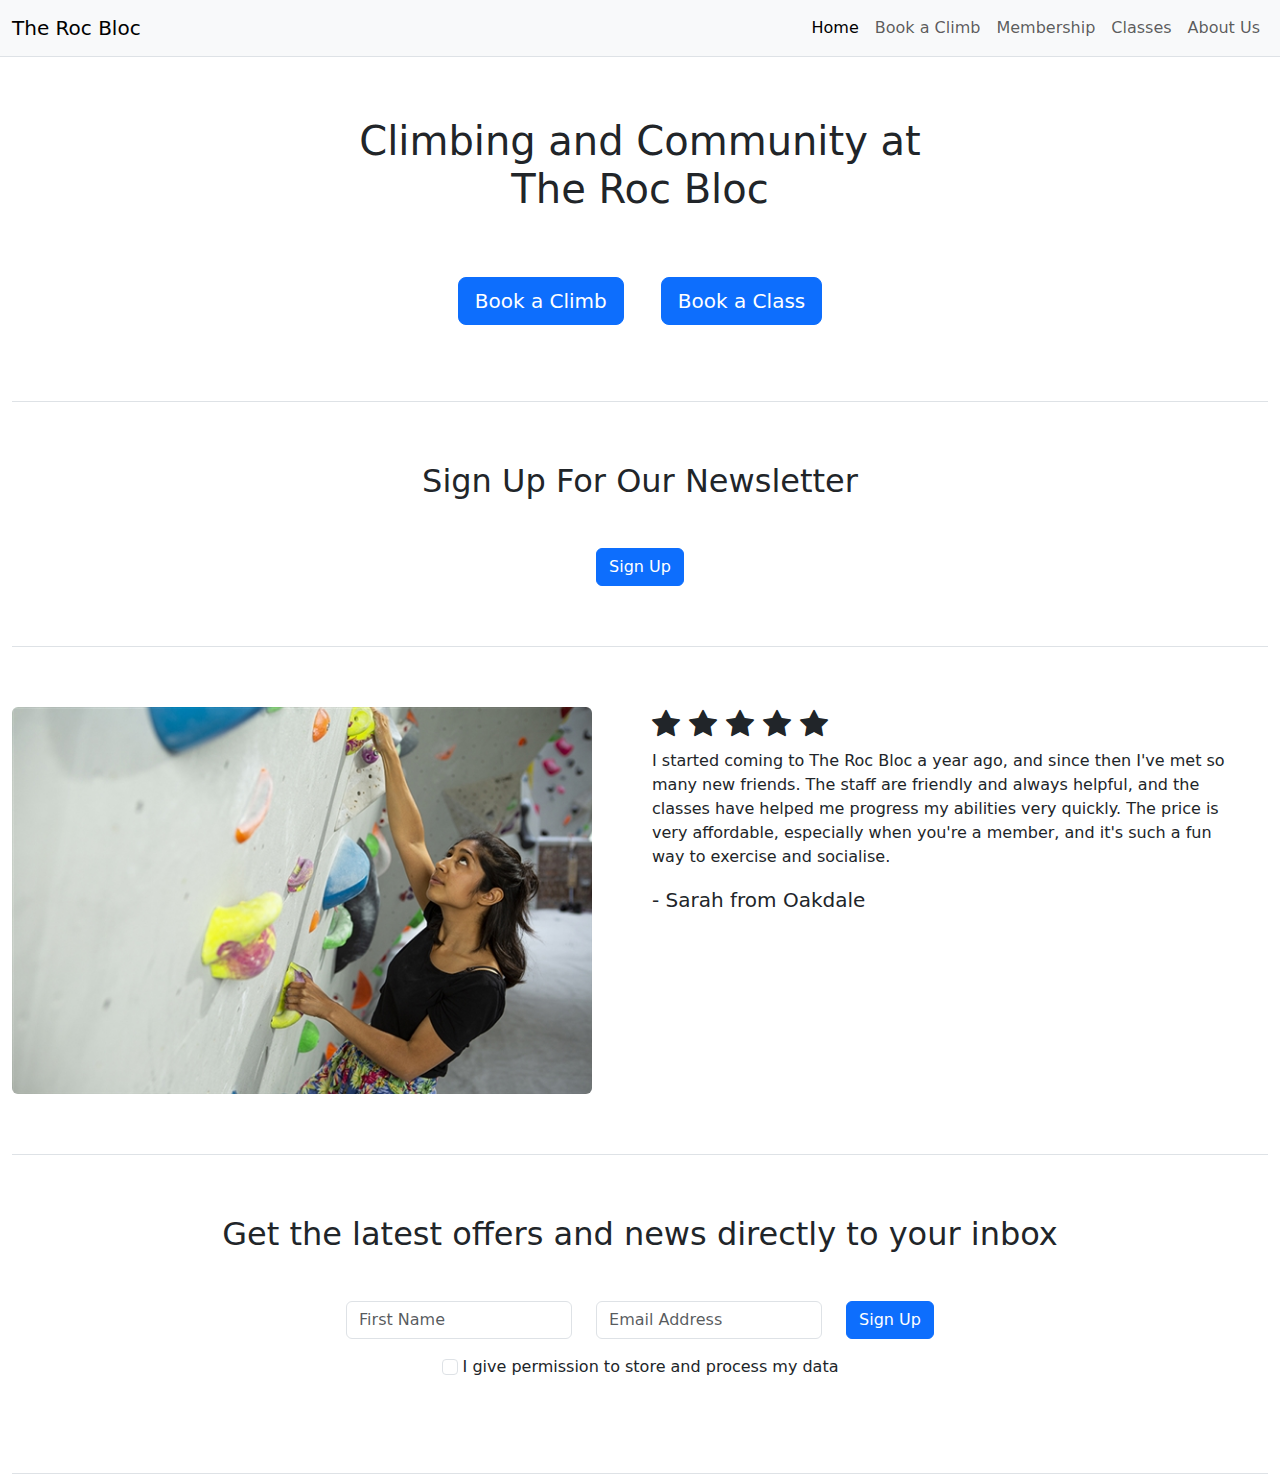
==== index.html @ c5f7d5df "Home page" ====
<!DOCTYPE html>
<html lang="en">

<head>
    <meta charset="UTF-8">
    <meta http-equiv="X-UA-Compatible" content="IE=edge">
    <meta name="viewport" content="width=device-width, initial-scale=1.0">
    <title>The Roc Bloc</title>
    <link rel="stylesheet" href="https://cdn.jsdelivr.net/npm/bootstrap@5.2.3/dist/css/bootstrap.min.css">
    <link rel="stylesheet" href="https://cdn.jsdelivr.net/npm/bootstrap-icons@1.10.5/font/bootstrap-icons.css">
    <link rel="stylesheet" href="./assets/css/styles.css">
</head>

<body>
    <nav class="navbar navbar-expand-lg bg-light border-bottom">
        <div class="container-fluid">
            <a class="navbar-brand" href="/">The Roc Bloc</a>
            <button class="navbar-toggler" type="button" data-bs-toggle="collapse"
                data-bs-target="#navbarSupportedContent" aria-controls="navbarSupportedContent" aria-expanded="false"
                aria-label="Toggle navigation">
                <span class="navbar-toggler-icon"></span>
            </button>
            <div class="collapse navbar-collapse" id="navbarSupportedContent">
                <ul class="navbar-nav ms-auto mb-2 mb-lg-0">
                    <li class="nav-item">
                        <a class="nav-link active" aria-current="page" href="/">Home</a>
                    </li>
                    <li class="nav-item">
                        <a class="nav-link" href="/book.html">Book a Climb</a>
                    </li>
                    <li class="nav-item">
                        <a class="nav-link" href="/membership.html">Membership</a>
                    </li>
                    <li class="nav-item">
                        <a class="nav-link" href="/classes.html">Classes</a>
                    </li>
                    <li class="nav-item">
                        <a class="nav-link" href="/about.html">About Us</a>
                    </li>
                </ul>
            </div>
        </div>
    </nav>

    <main class="container-fluid text-center">
        <section id="welcome" class="border-bottom">
            <h1 class="mb-5">Climbing and Community at<br>The Roc Bloc</h1>
            <a href="book.html" class="btn btn-lg btn-primary m-3">Book a Climb</a>
            <a href="classes.html" class="btn btn-lg btn-primary m-3">Book a Class</a>
        </section>

        <section id="sign-up-cta" class="border-bottom">
            <h2 class="mb-5">Sign Up For Our Newsletter</h2>
            <a href="#sign-up" class="btn btn-primary">Sign Up</a>
        </section>

        <section id="testimonial" class="border-bottom">
            <div class="row">
                <div class="col-lg">
                    <img src="assets/images/sarah.jpeg" alt="Sarah from Oakdale" class="rounded img-fluid">
                </div>
                <div class="col-lg text-md-start py-5 px-md-5 py-lg-0">
                    <h3>
                        <i class="bi bi-star-fill"></i>
                        <i class="bi bi-star-fill"></i>
                        <i class="bi bi-star-fill"></i>
                        <i class="bi bi-star-fill"></i>
                        <i class="bi bi-star-fill"></i>
                    </h3>
                    <p>
                        I started coming to The Roc Bloc a year ago, and since then I've met so many new friends. The
                        staff
                        are friendly and always helpful, and the classes have helped me progress my abilities very
                        quickly.
                        The price is very affordable, especially when you're a member, and it's such a fun way to
                        exercise
                        and socialise.
                    </p>
                    <p class="fs-5">- Sarah from Oakdale</p>
                </div>
            </div>
        </section>

        <section id="sign-up" class="border-bottom">
            <h2 class="mb-5">Get the latest offers and news directly to your inbox</h2>
            <form method="post" action="https://formdump.codeinstitute.net">
                <div class="row row-cols-auto justify-content-center mb-3">
                    <div class="col-md-auto col-12 mb-3">
                        <input id="first-name" type="text" name="first-name" placeholder="First Name"
                            class="form-control" required>
                    </div>
                    <div class="col-md-auto col-12 mb-3">
                        <input id="email" type="email" name="email" placeholder="Email Address" class="form-control"
                            required>
                    </div>
                    <div class="col-12 order-md-last mb-3">
                        <div class="form-check">
                            <input id="data-permission" type="checkbox" name="data-permission"
                                class="form-check-input float-none" required>
                            <label for="data-permission" class="form-check-label">
                                I give permission to store and process my data
                            </label>
                        </div>
                    </div>
                    <div class="col-md-auto col-12 mb-3">
                        <input type="submit" value="Sign Up" class="btn btn-primary">
                    </div>
                </div>
            </form>
        </section>
    </main>

    <script type="text/javascript" src="https://cdn.jsdelivr.net/npm/bootstrap@5.2.3/dist/js/bootstrap.min.js"></script>
</body>

</html>
---- assets/css/styles.css ----
section {
    padding-top: 60px;
    padding-bottom: 60px;
}
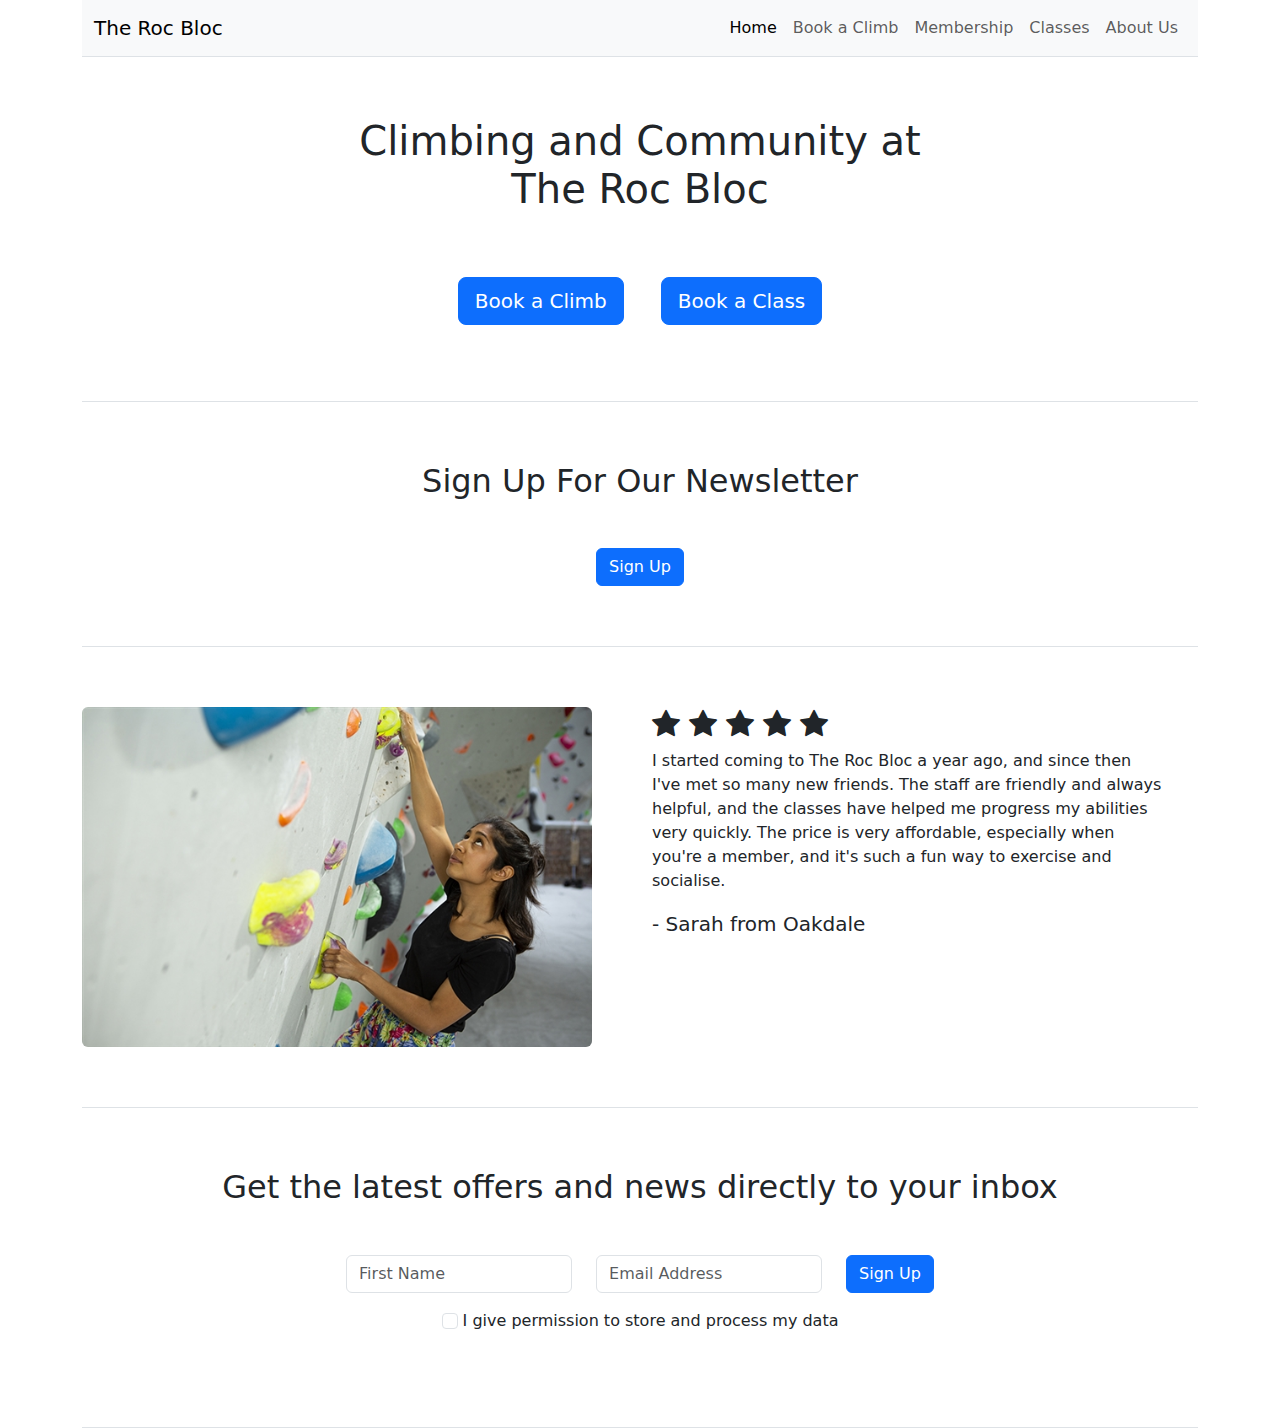
==== commit c33c2823: "Booking page" ====
--- a/index.html
+++ b/index.html
@@ -11,7 +11,7 @@
     <link rel="stylesheet" href="./assets/css/styles.css">
 </head>
 
-<body>
+<body class="container">
     <nav class="navbar navbar-expand-lg bg-light border-bottom">
         <div class="container-fluid">
             <a class="navbar-brand" href="/">The Roc Bloc</a>
@@ -42,7 +42,7 @@
         </div>
     </nav>
 
-    <main class="container-fluid text-center">
+    <main class="text-center">
         <section id="welcome" class="border-bottom">
             <h1 class="mb-5">Climbing and Community at<br>The Roc Bloc</h1>
             <a href="book.html" class="btn btn-lg btn-primary m-3">Book a Climb</a>
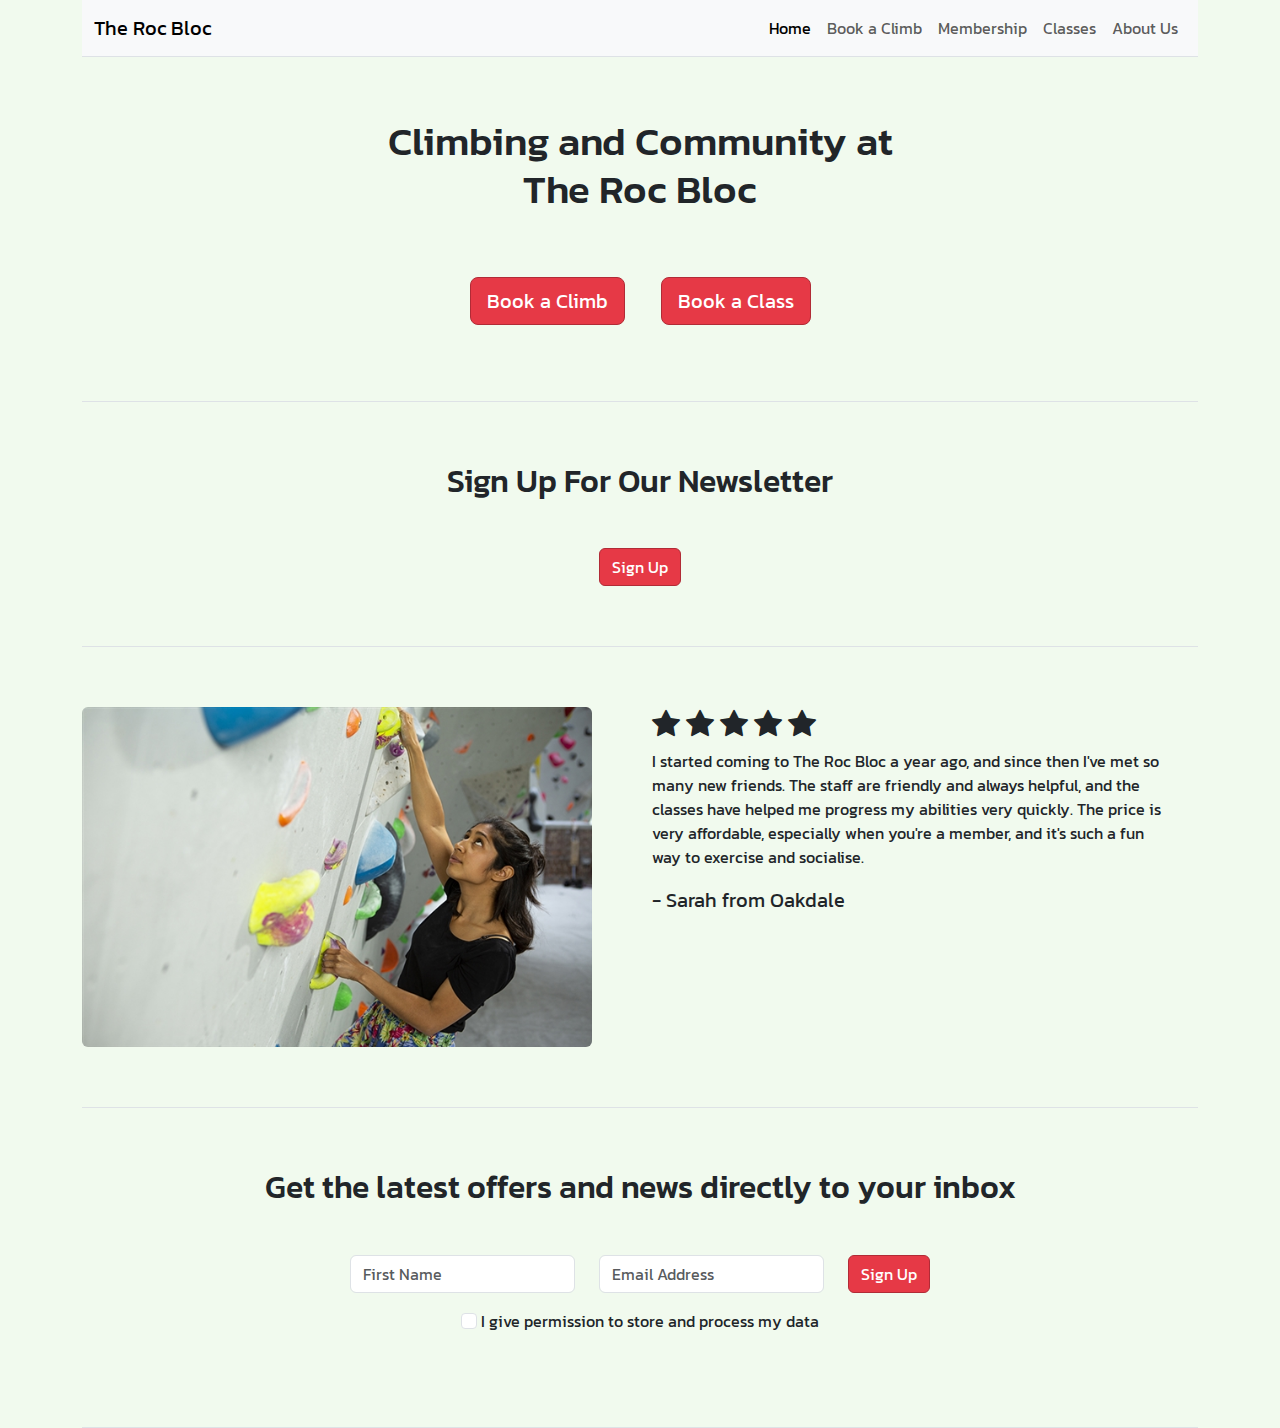
==== commit 402f0398: "Customize font and styles" ====
--- a/index.html
+++ b/index.html
@@ -8,6 +8,9 @@
     <title>The Roc Bloc</title>
     <link rel="stylesheet" href="https://cdn.jsdelivr.net/npm/bootstrap@5.2.3/dist/css/bootstrap.min.css">
     <link rel="stylesheet" href="https://cdn.jsdelivr.net/npm/bootstrap-icons@1.10.5/font/bootstrap-icons.css">
+    <link rel="preconnect" href="https://fonts.googleapis.com">
+    <link rel="preconnect" href="https://fonts.gstatic.com" crossorigin>
+    <link href="https://fonts.googleapis.com/css2?family=Kanit&display=swap" rel="stylesheet">
     <link rel="stylesheet" href="./assets/css/styles.css">
 </head>
 
--- a/assets/css/styles.css
+++ b/assets/css/styles.css
@@ -1,4 +1,34 @@
 section {
     padding-top: 60px;
     padding-bottom: 60px;
+}
+
+body {
+    font-family: 'Kanit', sans-serif;
+    background-color: #F1FAEE;
+}
+
+.btn.btn-primary {
+    background-color: #E63946;
+    border-color: #b12b36;
+}
+
+.btn.btn-primary:hover {
+    background-color: #b12b36;
+    border-color: #b12b36;
+}
+
+.btn.btn-primary:active {
+    background-color: #852029;
+    border-color: #b12b36;
+}
+
+.form-check-input:checked {
+    background-color: #E63946;
+    border-color: #b12b36;
+}
+
+.form-control:focus,
+.form-check-input:focus {
+    box-shadow: 0 0 0 .25rem rgba(230, 57, 70, .25);
 }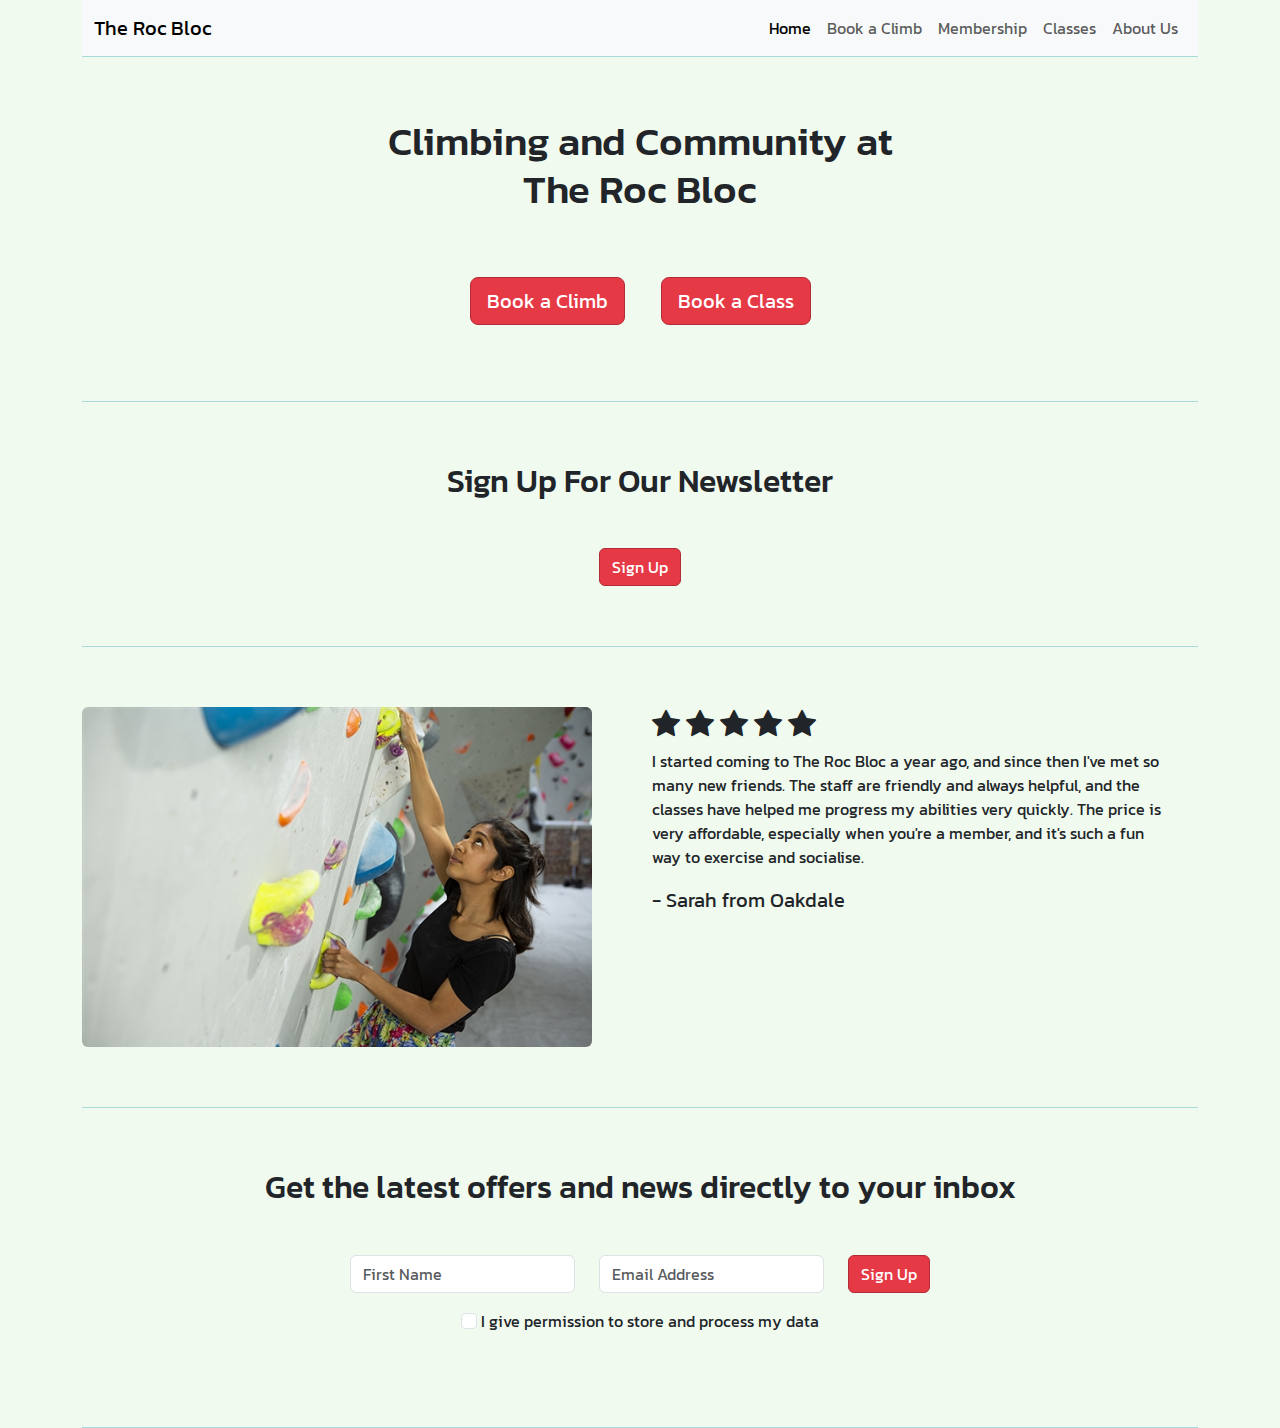
==== commit ba051b70: "Fix links" ====
--- a/index.html
+++ b/index.html
@@ -11,13 +11,13 @@
     <link rel="preconnect" href="https://fonts.googleapis.com">
     <link rel="preconnect" href="https://fonts.gstatic.com" crossorigin>
     <link href="https://fonts.googleapis.com/css2?family=Kanit&display=swap" rel="stylesheet">
-    <link rel="stylesheet" href="./assets/css/styles.css">
+    <link rel="stylesheet" href="assets/css/styles.css">
 </head>
 
 <body class="container">
     <nav class="navbar navbar-expand-lg bg-light border-bottom">
         <div class="container-fluid">
-            <a class="navbar-brand" href="/">The Roc Bloc</a>
+            <a class="navbar-brand" href="./">The Roc Bloc</a>
             <button class="navbar-toggler" type="button" data-bs-toggle="collapse"
                 data-bs-target="#navbarSupportedContent" aria-controls="navbarSupportedContent" aria-expanded="false"
                 aria-label="Toggle navigation">
@@ -26,19 +26,19 @@
             <div class="collapse navbar-collapse" id="navbarSupportedContent">
                 <ul class="navbar-nav ms-auto mb-2 mb-lg-0">
                     <li class="nav-item">
-                        <a class="nav-link active" aria-current="page" href="/">Home</a>
+                        <a class="nav-link active" aria-current="page" href="./">Home</a>
                     </li>
                     <li class="nav-item">
-                        <a class="nav-link" href="/book.html">Book a Climb</a>
+                        <a class="nav-link" href="book.html">Book a Climb</a>
                     </li>
                     <li class="nav-item">
-                        <a class="nav-link" href="/membership.html">Membership</a>
+                        <a class="nav-link" href="membership.html">Membership</a>
                     </li>
                     <li class="nav-item">
-                        <a class="nav-link" href="/classes.html">Classes</a>
+                        <a class="nav-link" href="classes.html">Classes</a>
                     </li>
                     <li class="nav-item">
-                        <a class="nav-link" href="/about.html">About Us</a>
+                        <a class="nav-link" href="about.html">About Us</a>
                     </li>
                 </ul>
             </div>
@@ -84,23 +84,23 @@
             </div>
         </section>
 
-        <section id="sign-up" class="border-bottom">
+        <section id="sign-up" class="border-bottom text-center">
             <h2 class="mb-5">Get the latest offers and news directly to your inbox</h2>
             <form method="post" action="https://formdump.codeinstitute.net">
                 <div class="row row-cols-auto justify-content-center mb-3">
                     <div class="col-md-auto col-12 mb-3">
-                        <input id="first-name" type="text" name="first-name" placeholder="First Name"
+                        <input id="sign-up-first-name" type="text" name="first-name" placeholder="First Name"
                             class="form-control" required>
                     </div>
                     <div class="col-md-auto col-12 mb-3">
-                        <input id="email" type="email" name="email" placeholder="Email Address" class="form-control"
+                        <input id="sign-up-email" type="email" name="email" placeholder="Email Address" class="form-control"
                             required>
                     </div>
                     <div class="col-12 order-md-last mb-3">
                         <div class="form-check">
-                            <input id="data-permission" type="checkbox" name="data-permission"
+                            <input id="sign-up-data-permission" type="checkbox" name="data-permission"
                                 class="form-check-input float-none" required>
-                            <label for="data-permission" class="form-check-label">
+                            <label for="sign-up-data-permission" class="form-check-label">
                                 I give permission to store and process my data
                             </label>
                         </div>
--- a/assets/css/styles.css
+++ b/assets/css/styles.css
@@ -31,4 +31,9 @@
 .form-control:focus,
 .form-check-input:focus {
     box-shadow: 0 0 0 .25rem rgba(230, 57, 70, .25);
+}
+
+.border-bottom {
+    /* Overriding bootstrap's border-bottom class requires important */
+    border-bottom: 1px solid #A8DADC !important;
 }